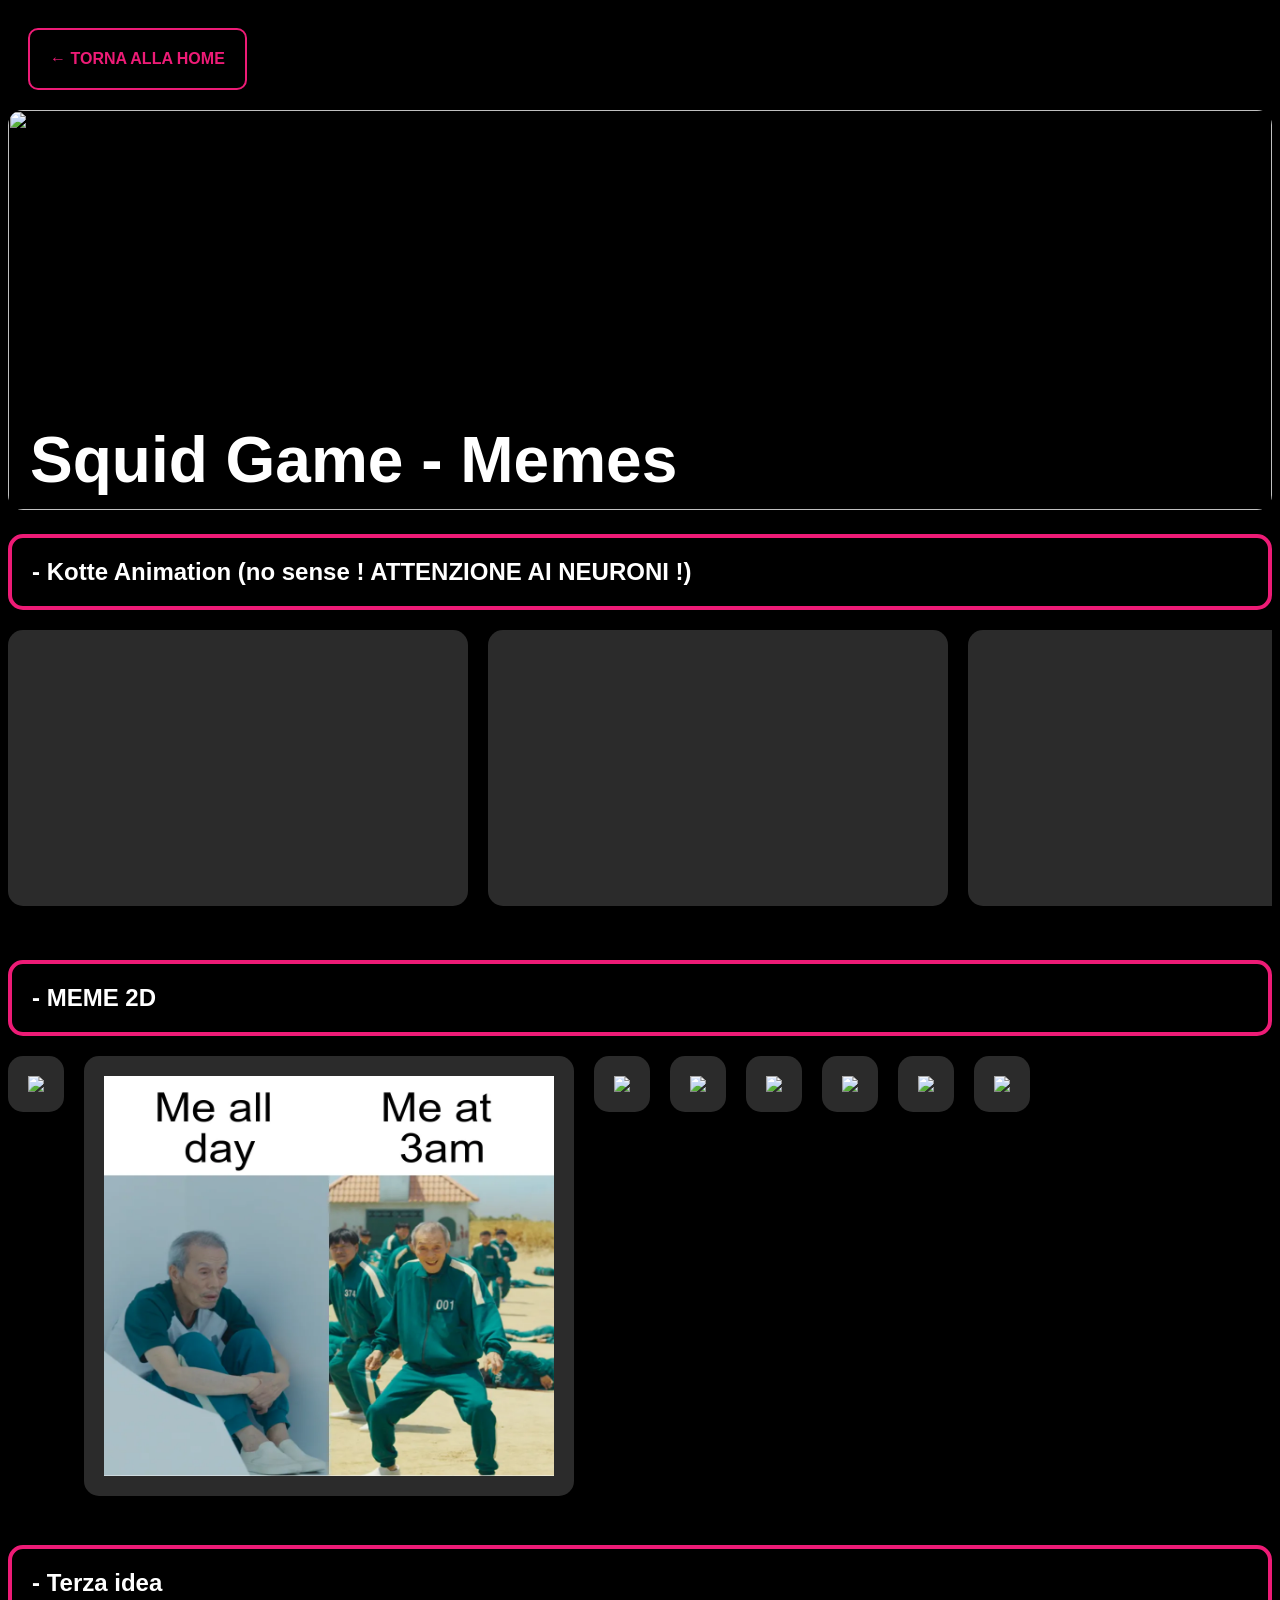
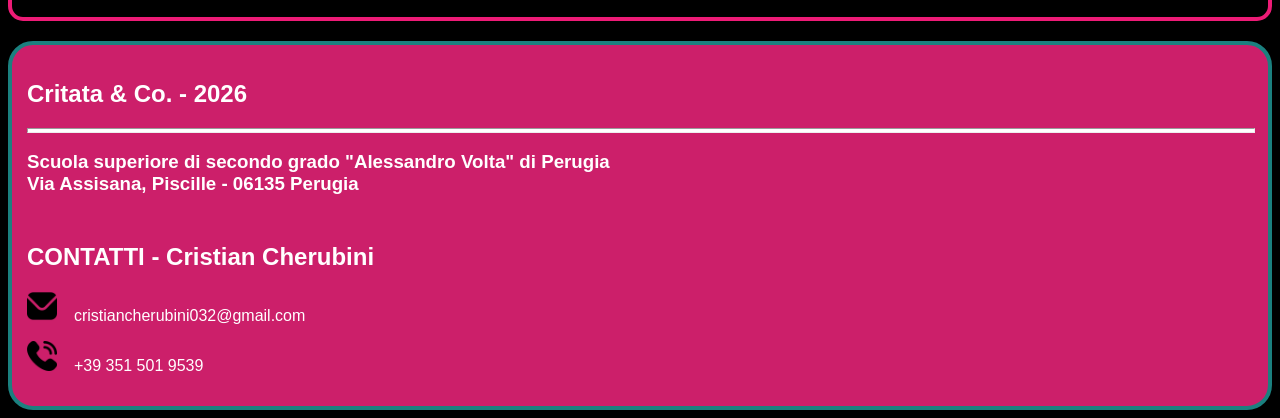
==== Memes_Squid Game_Cherubini Cristian.html @ 35cc2a2b "update 7" ====
<!DOCTYPE html>

<html>
<head>
    <title>Squid Game - Memes</title>
    <link rel="stylesheet" href="style.css"></link>

</head>
<body>
    <bottone-ritorno>
        <a href="index.html" class="bottone-ritorno">
        ← Torna alla Home
        </a>
    </bottone-ritorno>

    <copertina>
        <div style="position: relative;">
            <img src="https://preview.redd.it/say-what-you-want-about-squid-game-but-the-memes-were-v0-v9hv1dfe3uhf1.jpeg?width=1080&crop=smart&auto=webp&s=a9c32e0784fd6d7e00e09c0ced7c9c6029d6d000" style="width: 100%; height: 400px; border-radius: 15px;">
        </div>

        <div style="position: absolute; top: 380px; left: 30px">
            <h1 style="font-size: 4em;">Squid Game - Memes</h1>
        </div>
        
    </copertina>
    
    <meme-KotteAnimation>
        <h2 style="border: 4px solid #ed1b76; padding: 20px; border-radius: 15px;">
            - Kotte Animation (no sense ! ATTENZIONE AI NEURONI !)</h2>
        <memi style="overflow-x: auto; display: flex; gap: 20px;">
            <meme>
                <iframe class="video-kotte-animation" src="https://www.youtube.com/embed/9klzZsVw-cQ?si=-LleW8IssR75I6QP" title="YouTube video player" frameborder="0" allow="accelerometer; autoplay; clipboard-write; encrypted-media; gyroscope; picture-in-picture; web-share" referrerpolicy="strict-origin-when-cross-origin" allowfullscreen></iframe>

            </meme>

            <meme>
                <iframe class="video-kotte-animation" src="https://www.youtube.com/embed/oEmEnJr5GO0?si=CHx406rPqBmdEGmS" title="YouTube video player" frameborder="0" allow="accelerometer; autoplay; clipboard-write; encrypted-media; gyroscope; picture-in-picture; web-share" referrerpolicy="strict-origin-when-cross-origin" allowfullscreen></iframe>

            </meme>

            <meme>
                <iframe class="video-kotte-animation" src="https://www.youtube.com/embed/OZtBpbt9s6Y?si=byZkZic_1_fby0-E" title="YouTube video player" frameborder="0" allow="accelerometer; autoplay; clipboard-write; encrypted-media; gyroscope; picture-in-picture; web-share" referrerpolicy="strict-origin-when-cross-origin" allowfullscreen></iframe>
            </meme>

    </meme-KotteAnimation>

    <meme-2D>
        <h2 style="border: 4px solid #ed1b76; padding: 20px; border-radius: 15px;">
            - MEME 2D</h2>
        <memi style="overflow-x: auto; display: flex; gap: 20px; padding-bottom: 10px;">
            <meme>
                <img src="https://i.ytimg.com/vi/afd5glFFVA4/hq720.jpg?sqp=-oaymwEhCK4FEIIDSFryq4qpAxMIARUAAAAAGAElAADIQj0AgKJD&rs=AOn4CLDQDwJGVxA4q3r6acAvyRs9rsh2sQ">
            
            </meme>

            <meme>
                <img src="/resources/squid-game-old-man-sitting-meme-template-full-489fe5cd.webp"> 

            </meme>

            <meme>
                <img src="https://preview.redd.it/2byaw34p6ot71.jpg?auto=webp&s=5585c313e37d813d7b2068fe7b6f94cbc3bb2fff"> 

            </meme>

            <meme>
                <img src="https://i.imgflip.com/5uczy8.jpg"> 

            </meme>

            <meme>
                <img src="https://static0.srcdn.com/wordpress/wp-content/uploads/2021/10/Squid-Game-meme.jpg?q=50&fit=crop&w=825&dpr=1.5"> 

            </meme>

            <meme>
                <img src="https://i.imgflip.com/9h7ed8.jpg"> 

            </meme>

            <meme>
                <img src="https://b3666184.smushcdn.com/3666184/wp-content/uploads/2025/01/squid-game-meme-50-20250121.jpg?lossy=2&strip=1&webp=1"> 

            </meme>

            <meme>
                <img src="https://lede-admin.dailydot.com/wp-content/uploads/sites/69/2025/01/squid-game-season-2-5.jpg?w=710"> 

            </meme>

        </memi>

    </meme-2D>

    <meme-terza-stagione>
        <h2 style="border: 4px solid #ed1b76; padding: 20px; border-radius: 15px;">
            - Terza idea</h2>
        <memi>
            <meme>


            </meme>

        </memi>


    </meme-terza-stagione>

    <Banner-finale>
        <informazioni-azienda>
            <h2>Critata & Co. - 2026</h2>
            <hr style="width: 100%; height: 3px; background-color: rgb(255, 255, 255);">
            <h3>Scuola superiore di secondo grado "Alessandro Volta" di Perugia <br>Via Assisana, Piscille - 06135 Perugia</h3>

            <h2><br>CONTATTI - Cristian Cherubini</h2>
            <contatti>
                <contatto>
                    <p><img src="resources/envelope.png"> &ensp; cristiancherubini032@gmail.com</p>

                </contatto>
                <contatto>
                    <p><img src="resources/phone-call.png"> &ensp; +39 351 501 9539</p>

                </contatto>

            </contatti>

        </informazioni-azienda>

    </Banner-finale>

</body>

</html>
---- style.css ----
body {
    background-color: rgb(0, 0, 0);
    color: white;
    font-family: Arial, Helvetica, sans-serif;
    }

    /* Nascondi scrollbar orizzontale */
    teaser, episodi, personaggi-SquidGame::-webkit-scrollbar {
        display: none;
    }
    episodi, personaggi-SquidGame {
        -ms-overflow-style: none;
        scrollbar-width: none; 
    }

    /* Stagioni ed episodi */
    .titolo {
        border: 4px solid #ed1b76; 
        padding: 20px; 
        border-radius: 15px;
    }
    .teaser {
        border: 2px solid #249f9c; 
        padding: 10px; 
        border-radius: 15px;
    }

    .episodi {
        display: flex; 
        align-items: center; 
        gap: 20px; 
        overflow-x: auto;
    }

    singolo-episodio {
        background-color: #2b2b2b; 
        padding: 20px; 
        border-radius: 15px; 
        gap: 20px; 
        margin-bottom: 30px; 
        height: 360px;
    }
    singolo-episodio img {
        border-radius: 10px;
    }
    iframe {
        width: 373px; height: 210px; /*grandezza video 1,2,3 stagione*/
    }

    /* Personaggi */
    .buoni-cattivi {
        border: 2px solid #249f9c; 
        padding: 10px; 
        border-radius: 15px;
    }
    
    singolo-personaggio-principale img {
        width: 270px;
        height: 270px;
        border-radius: 10px;
    }

    .comparse, .secondari, .principali {
        border: 2px solid #ff4500; 
        padding: 10px; 
        border-radius: 15px;
    }
    .personaggi-comparse, .personaggi-secondari {
        display: flex;
        gap: 20px;
        overflow-x: auto;
    }
    .singola-comparsa, .singolo-personaggio-secondario {
        background-color: #2b2b2b;
        padding: 20px;
        border-radius: 15px;
        margin-bottom: 30px;
        min-height: 360px;
        width: 300px;
    }
    .singola-comparsa img, .singolo-personaggio-secondario img {
        width: 100%;
        border-radius: 10px;
    }

    /* Bottoni */
    sezione-link-memes {
        display: flex; 
        justify-content: flex-end; 
        padding: 20px 40px;
    }
    .bottone-meme {
        background-color: #ed1b76;
        color: white;
        padding: 20px;
        border-radius: 10px;
        font-weight: bold;
        border: 2px solid transparent;
        transition: all 0.4s;

        text-transform: uppercase; /* trasforma il testo in MAIUSCOLO */

        text-decoration: none; /*rimuove la sottolineatura*/
        justify-content: flex-end;
    }
    .bottone-meme:hover {
        background-color: black;
        border-color: #ed1b76;
        color: #ed1b76;
        transform: scale(1.10);
        justify-content: flex-end;
    }

    .bottone-ritorno, .bottone-spoiler {
        display: inline-block;
        background-color: transparent;
        color: #ed1b76;
        padding: 20px;
        border: 2px solid #ed1b76;
        border-radius: 10px;
        font-family: Arial, sans-serif;
        font-weight: bold;
        transition: 0.4s;
        margin: 20px;

        text-transform: uppercase; /* trasforma il testo in MAIUSCOLO */

        text-decoration: none; /*rimuove la sottolineatura*/
    }
    .bottone-ritorno:hover, .bottone-spoiler:hover {
        background-color: #ed1b76;
        color: white;
        transform: scale(1.10);
    }


    /*Memes*/
    .video-kotte-animation {
        width: 420px; 
        height: 236.25px; 
        background-color: #2b2b2b; 
        padding: 20px; 
        border-radius: 15px; 
        margin-bottom: 30px;
    }

    meme img {
        background-color: #2b2b2b; 
        padding: 20px; 
        border-radius: 15px;
        margin-bottom: 15px;
        width: 450px;
        max-height: 400px;
    }

    /* Banner finale */
    informazioni-azienda {
        background-color: #cc1f6a; height: auto; width: auto; display:block; padding: 15px; border-radius: 25px; border: 4px solid #1b807f;
    }
    contatto img {
        width: 30px; 
        height: 30px;
    }
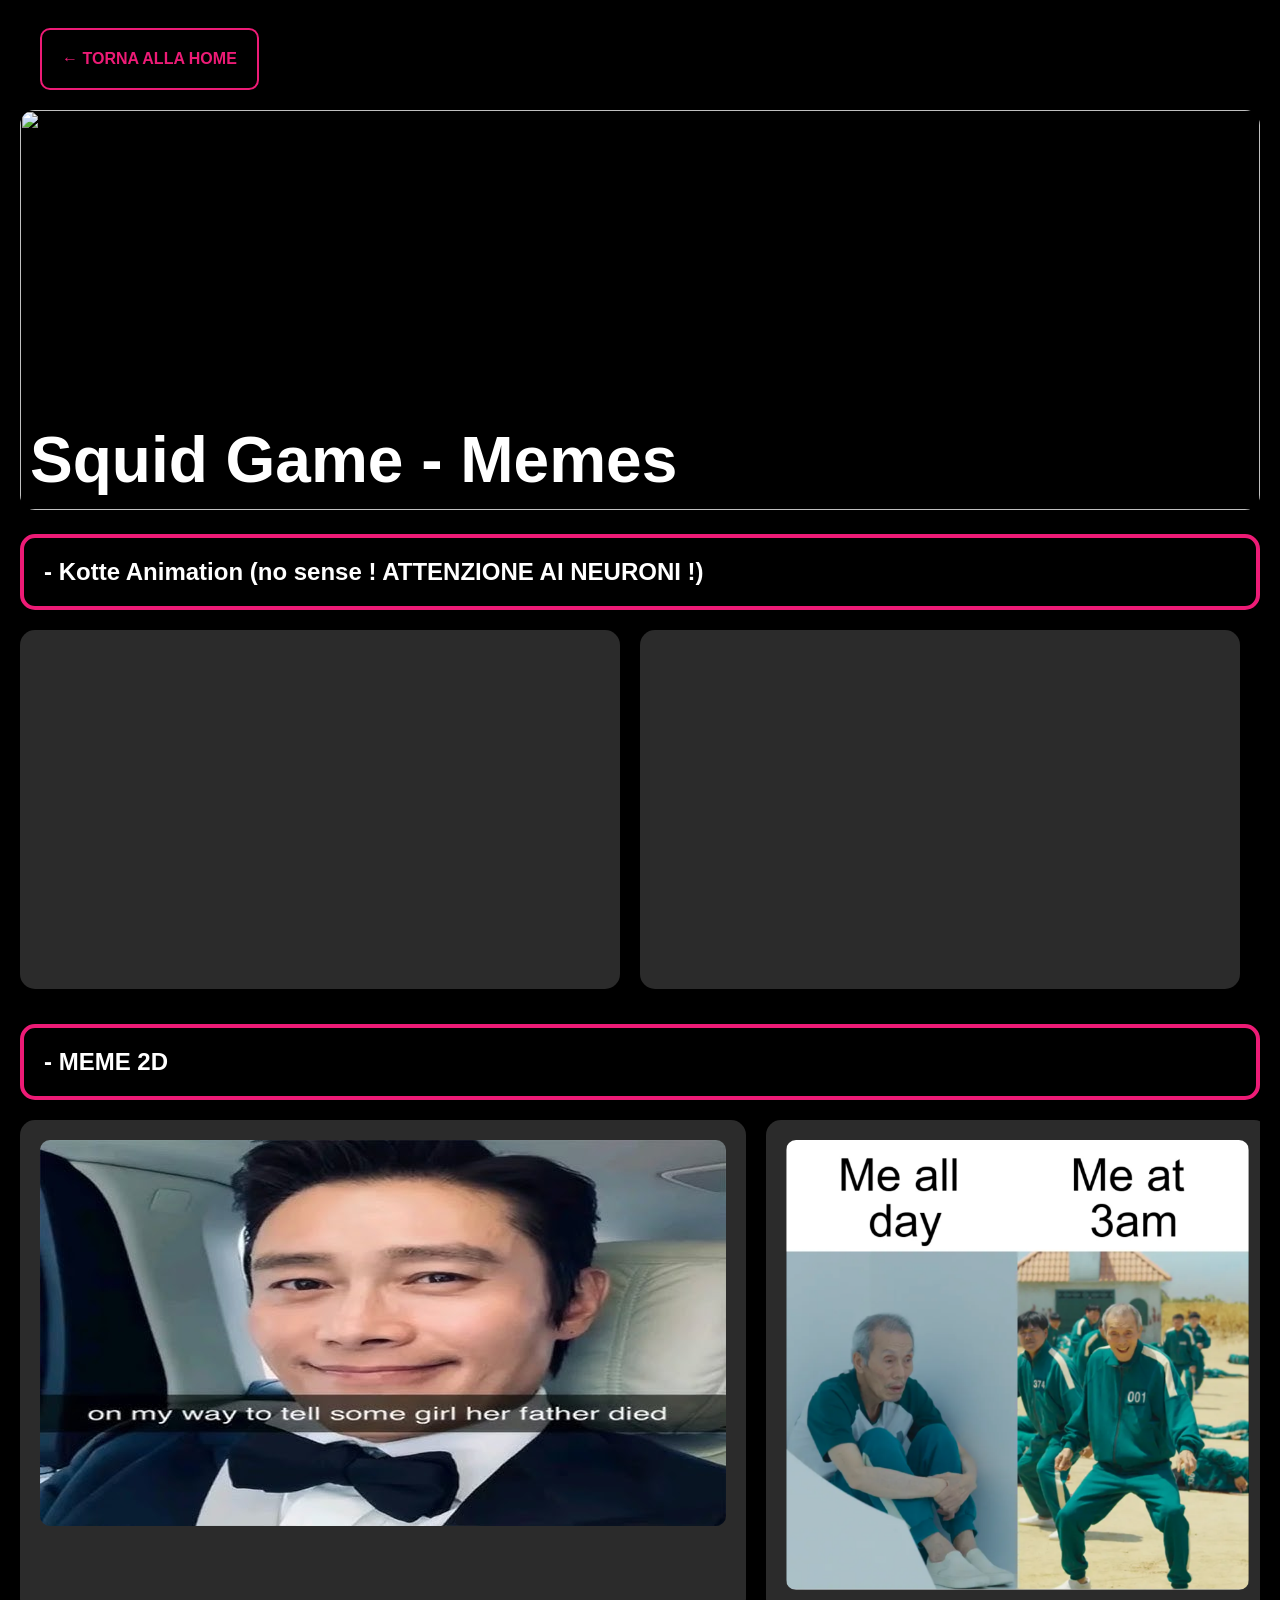
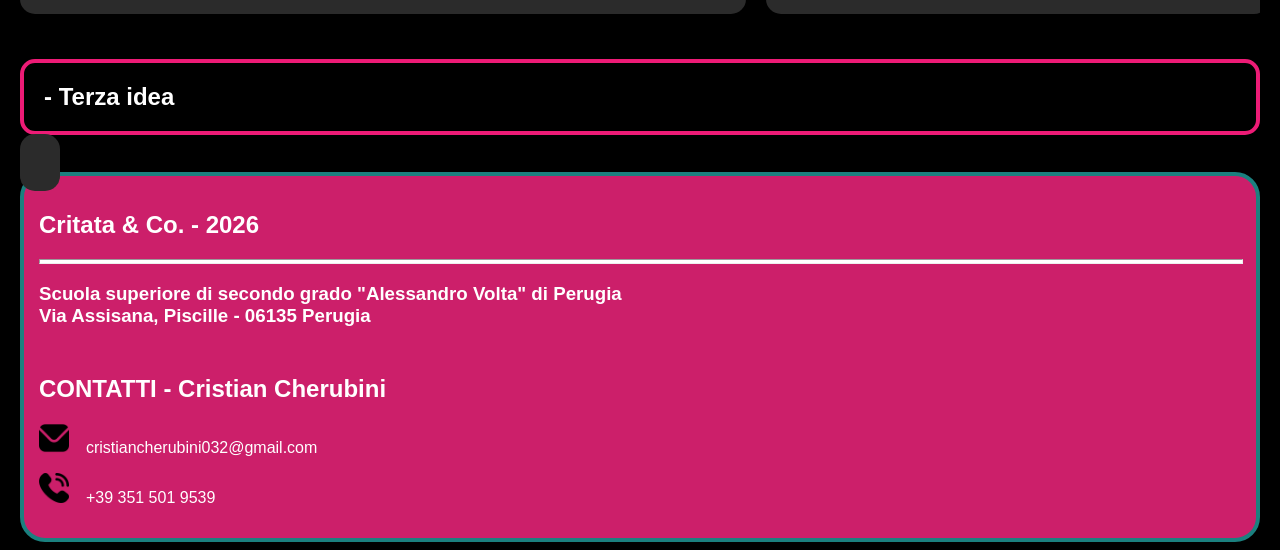
==== commit 1ed5f766: "update 12" ====
--- a/Memes_Squid Game_Cherubini Cristian.html
+++ b/Memes_Squid Game_Cherubini Cristian.html
@@ -6,7 +6,12 @@
     <link rel="stylesheet" href="style.css"></link>
 
 </head>
+
 <body>
+    <audio autoplay loop>
+        <source src="resources/Pink Soldiers  Squid Game OST.mp3" type="audio/mpeg">
+    </audio>
+
     <bottone-ritorno>
         <a href="index.html" class="bottone-ritorno">
         ← Torna alla Home
@@ -29,17 +34,23 @@
             - Kotte Animation (no sense ! ATTENZIONE AI NEURONI !)</h2>
         <memi style="overflow-x: auto; display: flex; gap: 20px;">
             <meme>
-                <iframe class="video-kotte-animation" src="https://www.youtube.com/embed/9klzZsVw-cQ?si=-LleW8IssR75I6QP" title="YouTube video player" frameborder="0" allow="accelerometer; autoplay; clipboard-write; encrypted-media; gyroscope; picture-in-picture; web-share" referrerpolicy="strict-origin-when-cross-origin" allowfullscreen></iframe>
-
+                <iframe width="560" height="315" src="https://www.youtube.com/embed/9klzZsVw-cQ?si=-LleW8IssR75I6QP" title="YouTube video player" frameborder="0" allow="accelerometer; autoplay; clipboard-write; encrypted-media; gyroscope; picture-in-picture; web-share" referrerpolicy="strict-origin-when-cross-origin" allowfullscreen></iframe>
             </meme>
 
             <meme>
-                <iframe class="video-kotte-animation" src="https://www.youtube.com/embed/oEmEnJr5GO0?si=CHx406rPqBmdEGmS" title="YouTube video player" frameborder="0" allow="accelerometer; autoplay; clipboard-write; encrypted-media; gyroscope; picture-in-picture; web-share" referrerpolicy="strict-origin-when-cross-origin" allowfullscreen></iframe>
-
+                <iframe width="560" height="315" src="https://www.youtube.com/embed/oEmEnJr5GO0?si=CHx406rPqBmdEGmS" title="YouTube video player" frameborder="0" allow="accelerometer; autoplay; clipboard-write; encrypted-media; gyroscope; picture-in-picture; web-share" referrerpolicy="strict-origin-when-cross-origin" allowfullscreen></iframe>
             </meme>
 
             <meme>
-                <iframe class="video-kotte-animation" src="https://www.youtube.com/embed/OZtBpbt9s6Y?si=byZkZic_1_fby0-E" title="YouTube video player" frameborder="0" allow="accelerometer; autoplay; clipboard-write; encrypted-media; gyroscope; picture-in-picture; web-share" referrerpolicy="strict-origin-when-cross-origin" allowfullscreen></iframe>
+                <iframe width="560" height="315" src="https://www.youtube.com/embed/OZtBpbt9s6Y?si=byZkZic_1_fby0-E" title="YouTube video player" frameborder="0" allow="accelerometer; autoplay; clipboard-write; encrypted-media; gyroscope; picture-in-picture; web-share" referrerpolicy="strict-origin-when-cross-origin" allowfullscreen></iframe>
+            </meme>
+
+            <meme>
+                <iframe width="560" height="315" src="https://www.youtube.com/embed/Tj5OkhsTjvg?si=uGmWGyQE2i1qz3CY" title="YouTube video player" frameborder="0" allow="accelerometer; autoplay; clipboard-write; encrypted-media; gyroscope; picture-in-picture; web-share" referrerpolicy="strict-origin-when-cross-origin" allowfullscreen></iframe>
+            </meme>
+
+            <meme>
+                <iframe width="560" height="315" src="https://www.youtube.com/embed/S8Z3gGqc7W4?si=zscD_8cjGZhln57d" title="YouTube video player" frameborder="0" allow="accelerometer; autoplay; clipboard-write; encrypted-media; gyroscope; picture-in-picture; web-share" referrerpolicy="strict-origin-when-cross-origin" allowfullscreen></iframe>
             </meme>
 
     </meme-KotteAnimation>
@@ -49,12 +60,12 @@
             - MEME 2D</h2>
         <memi style="overflow-x: auto; display: flex; gap: 20px; padding-bottom: 10px;">
             <meme>
-                <img src="https://i.ytimg.com/vi/afd5glFFVA4/hq720.jpg?sqp=-oaymwEhCK4FEIIDSFryq4qpAxMIARUAAAAAGAElAADIQj0AgKJD&rs=AOn4CLDQDwJGVxA4q3r6acAvyRs9rsh2sQ">
+                <img src="resources/hq720.jpg">
             
             </meme>
 
             <meme>
-                <img src="/resources/squid-game-old-man-sitting-meme-template-full-489fe5cd.webp"> 
+                <img src="resources/Screenshot 2026-05-16 alle 12.15.56.png"> 
 
             </meme>
 
@@ -115,11 +126,11 @@
             <h2><br>CONTATTI - Cristian Cherubini</h2>
             <contatti>
                 <contatto>
-                    <p><img src="resources/envelope.png"> &ensp; cristiancherubini032@gmail.com</p>
+                    <p><a href="Spoiler warning.html" class="bottone-warning"><img src="resources/envelope.png"></a> &ensp; cristiancherubini032@gmail.com</p>
 
                 </contatto>
                 <contatto>
-                    <p><img src="resources/phone-call.png"> &ensp; +39 351 501 9539</p>
+                    <p><a href="Spoiler warning.html" class="bottone-warning"><img src="resources/phone-call.png"></a> &ensp; +39 351 501 9539</p>
 
                 </contatto>
 
--- a/style.css
+++ b/style.css
@@ -2,88 +2,14 @@
     background-color: rgb(0, 0, 0);
     color: white;
     font-family: Arial, Helvetica, sans-serif;
-    }
-
-    /* Nascondi scrollbar orizzontale */
-    teaser, episodi, personaggi-SquidGame::-webkit-scrollbar {
-        display: none;
-    }
-    episodi, personaggi-SquidGame {
-        -ms-overflow-style: none;
-        scrollbar-width: none; 
-    }
-
-    /* Stagioni ed episodi */
-    .titolo {
-        border: 4px solid #ed1b76; 
-        padding: 20px; 
-        border-radius: 15px;
-    }
-    .teaser {
-        border: 2px solid #249f9c; 
-        padding: 10px; 
-        border-radius: 15px;
-    }
-
-    .episodi {
-        display: flex; 
-        align-items: center; 
-        gap: 20px; 
-        overflow-x: auto;
-    }
-
-    singolo-episodio {
-        background-color: #2b2b2b; 
-        padding: 20px; 
-        border-radius: 15px; 
-        gap: 20px; 
-        margin-bottom: 30px; 
-        height: 360px;
-    }
-    singolo-episodio img {
-        border-radius: 10px;
-    }
-    iframe {
-        width: 373px; height: 210px; /*grandezza video 1,2,3 stagione*/
-    }
-
-    /* Personaggi */
-    .buoni-cattivi {
-        border: 2px solid #249f9c; 
-        padding: 10px; 
-        border-radius: 15px;
-    }
-    
-    singolo-personaggio-principale img {
-        width: 270px;
-        height: 270px;
-        border-radius: 10px;
-    }
-
-    .comparse, .secondari, .principali {
-        border: 2px solid #ff4500; 
-        padding: 10px; 
-        border-radius: 15px;
-    }
-    .personaggi-comparse, .personaggi-secondari {
-        display: flex;
-        gap: 20px;
-        overflow-x: auto;
-    }
-    .singola-comparsa, .singolo-personaggio-secondario {
-        background-color: #2b2b2b;
-        padding: 20px;
-        border-radius: 15px;
-        margin-bottom: 30px;
-        min-height: 360px;
-        width: 300px;
-    }
-    .singola-comparsa img, .singolo-personaggio-secondario img {
-        width: 100%;
-        border-radius: 10px;
-    }
+    margin-left: 20px;
+    margin-right: 20px;
+    }
+
+/* - - - - - - - - - - - - - - - - - - - - - - - - - - - - - - - - - - - - - - - - - - - - - - - - - - - - - - - - - - - /*
 
     /* Bottoni */
+
     sezione-link-memes {
         display: flex; 
         justify-content: flex-end; 
@@ -109,6 +35,7 @@
         color: #ed1b76;
         transform: scale(1.10);
         justify-content: flex-end;
+        box-shadow: 0px 5px 35px rgb(237, 27, 118)
     }
 
     .bottone-ritorno, .bottone-spoiler {
@@ -131,29 +58,196 @@
         background-color: #ed1b76;
         color: white;
         transform: scale(1.10);
-    }
-
-
-    /*Memes*/
-    .video-kotte-animation {
-        width: 420px; 
-        height: 236.25px; 
+        box-shadow: 0px 5px 35px rgb(237, 27, 118)
+    }
+
+/* - - - - - - - - - - - - - - - - - - - - - - - - - - - - - - - - - - - - - - - - - - - - - - - - - - - - - - - - - - - /*
+
+    /* Nascondi scrollbar orizzontale */
+
+    body::-webkit-scrollbar {
+        display: none;
+    }
+    body {
+        -ms-overflow-style: none;
+        scrollbar-width: none; 
+    }
+
+/* - - - - - - - - - - - - - - - - - - - - - - - - - - - - - - - - - - - - - - - - - - - - - - - - - - - - - - - - - - - /*
+
+    /* Stagioni ed episodi */
+
+    .titolo {
+        border: 4px solid #ed1b76; 
+        padding: 20px; 
+        border-radius: 15px;
+
+        box-shadow: 0px 5px 35px rgb(237, 27, 118)
+    }
+    .teaser {
+        border: 2px solid #249f9c; 
+        padding: 10px; 
+        border-radius: 15px;
+
+        box-shadow: 0px 5px 15px rgb(36, 159, 156)
+    }
+
+    .episodi {
+        display: flex; 
+        align-items: center; 
+        gap: 20px; 
+        overflow-x: auto;
+    }
+
+    singolo-episodio {
+        background-color: #2b2b2b;
+        border-radius: 15px; 
+        padding: 20px; 
+        gap: 30px; 
+        margin-bottom: 15px; 
+        margin-top: 15px;
+        height: 360px;
+
+        transition: all 0.5s;
+    }
+    singolo-episodio img {
+        border-radius: 10px;
+    }
+    singolo-episodio:hover {
+        transform: scale(1.15);
+        margin-top: 50px;
+        margin-bottom: 50px;
+        border: #ed1b76 solid 4px;
+        margin-left: 60px;
+        margin-right: 60px;
+        background-color: #1e8583;
+        box-shadow: 0px 5px 55px rgb(237, 27, 118)
+    }
+
+    teaser {
+        gap: 20px; 
+        display: flex; 
+        align-items: center; 
+        overflow-x: auto; 
+        margin-bottom: 60px;
+    }
+    teaser iframe {
+        width: 484.9px; height: 273px; /* grandezza video 1,2,3 stagione */
+        margin-top: 10px;
+    }
+
+/* - - - - - - - - - - - - - - - - - - - - - - - - - - - - - - - - - - - - - - - - - - - - - - - - - - - - - - - - - - - /*
+
+    /* Personaggi */
+
+    .buoni-cattivi {
+        border: 2px solid #249f9c; 
+        padding: 10px; 
+        border-radius: 15px;
+        box-shadow: 0px 5px 15px rgb(36, 159, 156);
+    }
+
+
+    singolo-personaggio-principale {
+        display: flex;
         background-color: #2b2b2b; 
-        padding: 20px; 
-        border-radius: 15px; 
+        border-radius: 15px;
+        padding: 20px; 
+        gap: 20px; 
         margin-bottom: 30px;
-    }
-
+        height: 270px;
+        
+        transition: all 0.5s;
+    }
+    singolo-personaggio-principale:hover {
+        transform: scale(1.20);
+        border: #ed1b76 solid 4px;
+        background-color: #1e8583;
+
+        margin-bottom: 70px;
+        margin-top: 70px;
+        margin-left: 100px;
+        margin-right: 100px;
+
+        box-shadow: 0px 5px 55px rgb(237, 27, 118)
+    }
+    singolo-personaggio-principale img {
+        width: 270px;
+        height: 270px;
+        border-radius: 10px;
+    }
+
+
+    .comparse, .secondari, .principali {
+        border: 2px solid #ff4500;
+        box-shadow: 0px 5px 35px rgb(255, 69, 0);
+        padding: 10px; 
+        border-radius: 15px;
+    }
+    .personaggi-comparse, .personaggi-secondari {
+        display: flex;
+        gap: 20px;
+        overflow-x: auto;
+    }
+
+
+    .singolo-personaggio-secondario {
+        background-color: #2b2b2b;
+        padding: 20px;
+        border-radius: 15px;
+        margin-bottom: 30px;
+        height: 490px;
+        width: 300px;
+        transition: all 0.5s;
+    }
+    .singola-comparsa {
+        background-color: #2b2b2b;
+        border-radius: 15px;
+        padding: 20px;
+        margin-bottom: 30px;
+        height: 450px;
+        width: 300px;
+        transition: all 0.5s;
+    }
+    .singola-comparsa:hover, .singolo-personaggio-secondario:hover {
+        transform: scale(1.10);
+        border: #ed1b76 solid 4px;
+        background-color: #1e8583;
+
+        margin-top: 45px;
+        margin-bottom: 45px;
+        margin-left: 30px;
+        margin-right: 30px;
+    
+        box-shadow: 0px 5px 55px rgb(237, 27, 118)
+    }
+    .singola-comparsa img, .singolo-personaggio-secondario img {
+        width: 100%;
+        border-radius: 10px;
+    }
+
+/* - - - - - - - - - - - - - - - - - - - - - - - - - - - - - - - - - - - - - - - - - - - - - - - - - - - - - - - - - - - /*
+
+    /* Meme */
+
+    meme {
+        background-color: #2b2b2b; 
+        padding: 20px; 
+        border-radius: 15px;
+        margin-bottom: 15px;
+        width: auto;
+        max-height: auto;
+    }
     meme img {
-        background-color: #2b2b2b; 
-        padding: 20px; 
-        border-radius: 15px;
-        margin-bottom: 15px;
-        width: 450px;
-        max-height: 400px;
-    }
+        border-radius: 10px;
+        max-width: 6767676767px;
+        max-height: 450px;
+    }
+
+/* - - - - - - - - - - - - - - - - - - - - - - - - - - - - - - - - - - - - - - - - - - - - - - - - - - - - - - - - - - - /*
 
     /* Banner finale */
+
     informazioni-azienda {
         background-color: #cc1f6a; height: auto; width: auto; display:block; padding: 15px; border-radius: 25px; border: 4px solid #1b807f;
     }
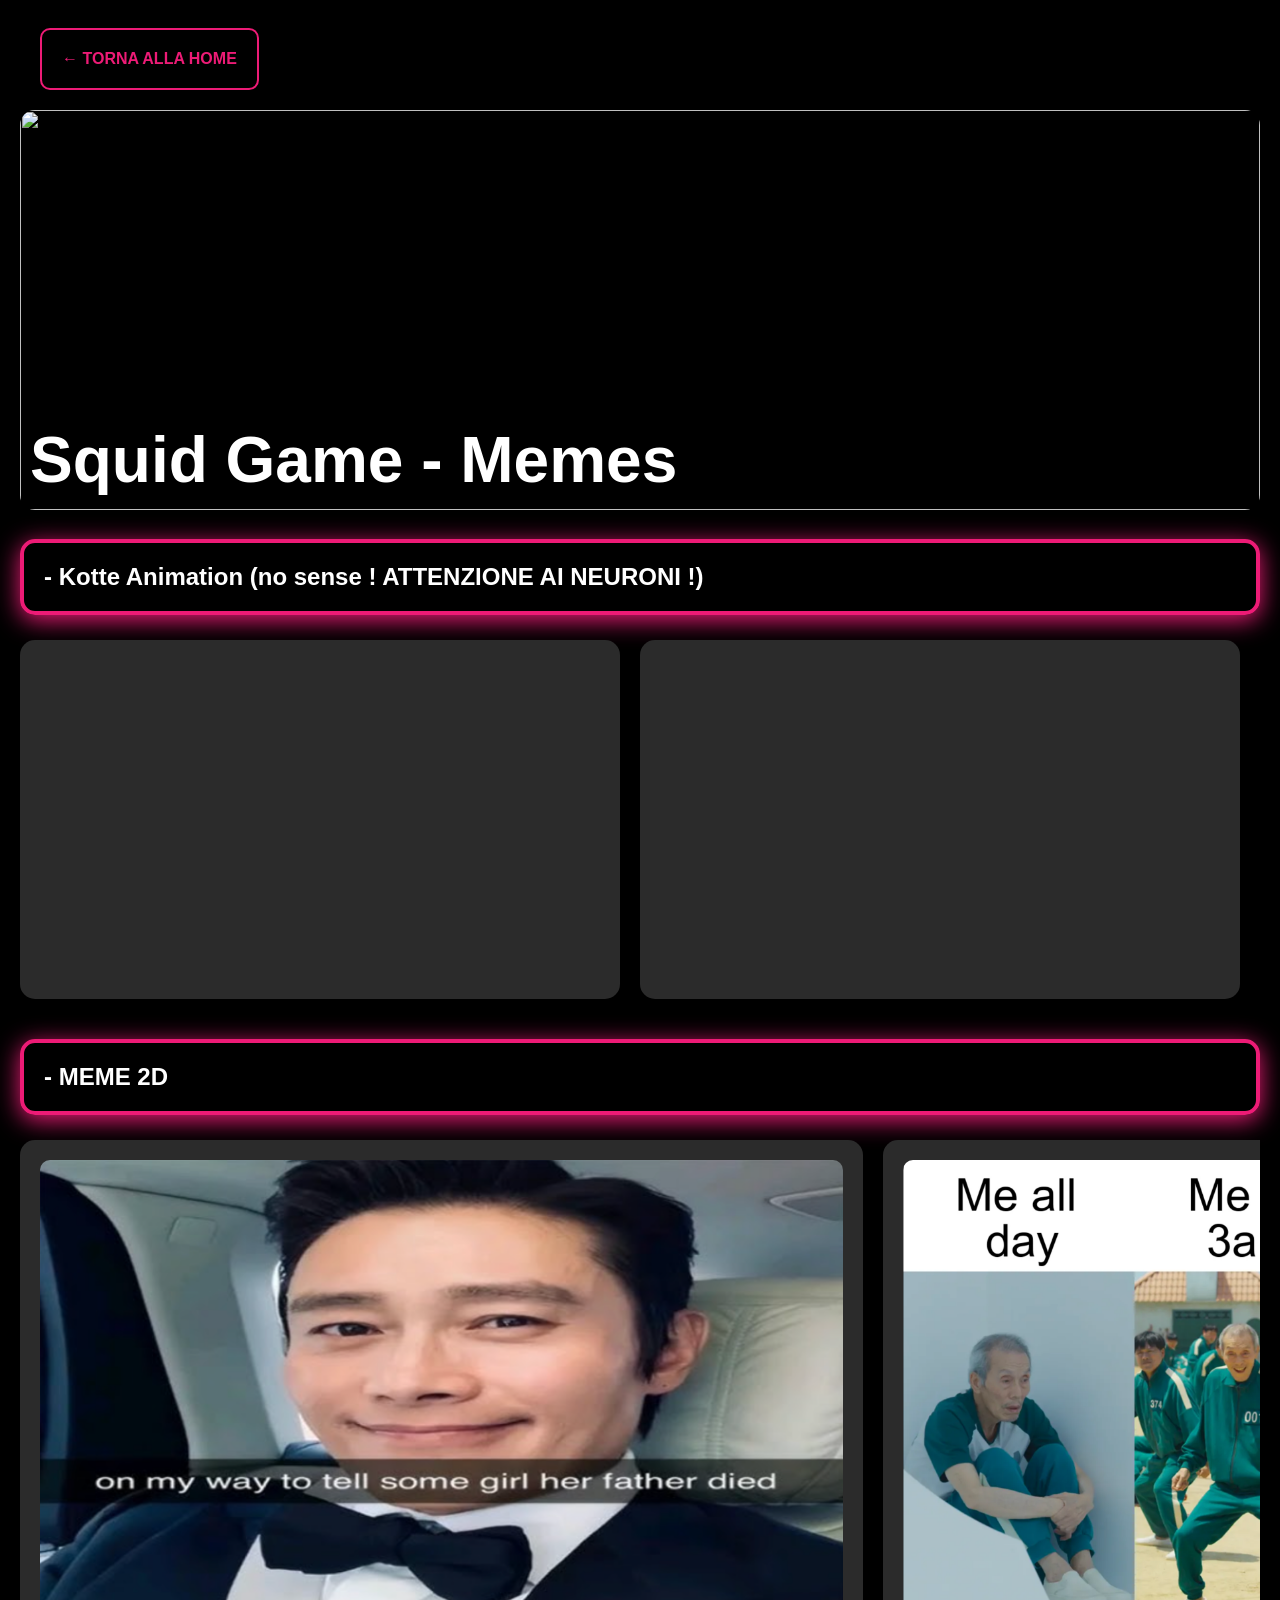
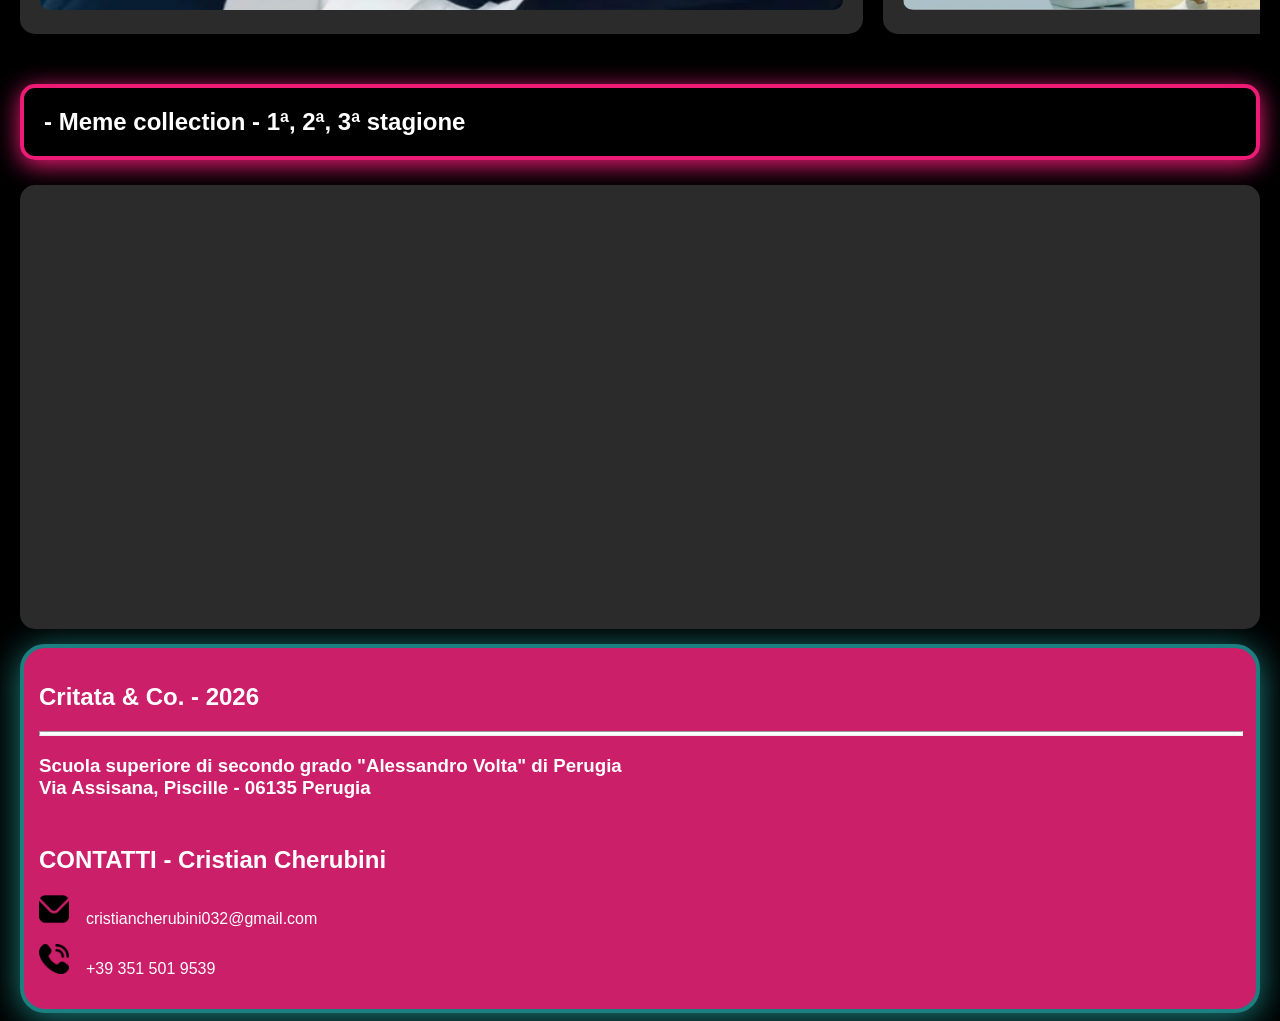
==== commit 19bbe7c9: "update 13" ====
--- a/Memes_Squid Game_Cherubini Cristian.html
+++ b/Memes_Squid Game_Cherubini Cristian.html
@@ -30,7 +30,7 @@
     </copertina>
     
     <meme-KotteAnimation>
-        <h2 style="border: 4px solid #ed1b76; padding: 20px; border-radius: 15px;">
+        <h2 class="titolo-meme">
             - Kotte Animation (no sense ! ATTENZIONE AI NEURONI !)</h2>
         <memi style="overflow-x: auto; display: flex; gap: 20px;">
             <meme>
@@ -56,11 +56,11 @@
     </meme-KotteAnimation>
 
     <meme-2D>
-        <h2 style="border: 4px solid #ed1b76; padding: 20px; border-radius: 15px;">
+        <h2 class="titolo-meme">
             - MEME 2D</h2>
         <memi style="overflow-x: auto; display: flex; gap: 20px; padding-bottom: 10px;">
             <meme>
-                <img src="resources/hq720.jpg">
+                <img src="resources/Screenshot 2026-05-16 alle 12.50.47.png">
             
             </meme>
 
@@ -99,17 +99,21 @@
 
             </meme>
 
+            <meme>
+                <img src="https://i.imgflip.com/afbebk.jpg"> 
+
+            </meme>
+
         </memi>
 
     </meme-2D>
 
     <meme-terza-stagione>
-        <h2 style="border: 4px solid #ed1b76; padding: 20px; border-radius: 15px;">
-            - Terza idea</h2>
-        <memi>
+        <h2 class="titolo-meme">
+            - Meme collection - 1ª, 2ª, 3ª stagione</h2>
+        <memi style="display: flex;">
             <meme>
-
-
+                <iframe class="video-meme-completo" src="https://www.youtube.com/embed/CsIKbtjATiU?si=zbNp9TUY1_dchSby" title="YouTube video player" frameborder="0" allow="accelerometer; autoplay; clipboard-write; encrypted-media; gyroscope; picture-in-picture; web-share" referrerpolicy="strict-origin-when-cross-origin" allowfullscreen></iframe>
             </meme>
 
         </memi>
--- a/style.css
+++ b/style.css
@@ -124,6 +124,21 @@
         box-shadow: 0px 5px 55px rgb(237, 27, 118)
     }
 
+    table {
+        width: 100%;
+        
+
+        border: 2px solid #1b41ed;
+        box-shadow: 0px 5px 35px rgb(27, 65, 237);
+        border-radius: 15px;
+    }
+
+    table, th, td {
+        
+        border: 1px solid #1b41ed;
+        border-collapse: collapse;
+    }
+
     teaser {
         gap: 20px; 
         display: flex; 
@@ -230,13 +245,26 @@
 
     /* Meme */
 
+    .titolo-meme {
+        border: 4px solid #ed1b76; 
+        box-shadow: 0px 5px 25px rgb(237, 27, 118); 
+        padding: 20px; 
+        border-radius: 15px; 
+
+        margin-top: 25px; 
+        margin-bottom: 25px;
+    }
+
     meme {
         background-color: #2b2b2b; 
         padding: 20px; 
         border-radius: 15px;
         margin-bottom: 15px;
-        width: auto;
+        width: 676767px;
         max-height: auto;
+    }
+    meme iframe {
+        border-radius: 10px;
     }
     meme img {
         border-radius: 10px;
@@ -244,12 +272,25 @@
         max-height: 450px;
     }
 
+    .video-meme-completo {
+        border-radius: 10px;
+        width: 100%;
+        height: 400px;
+    }
+
 /* - - - - - - - - - - - - - - - - - - - - - - - - - - - - - - - - - - - - - - - - - - - - - - - - - - - - - - - - - - - /*
 
     /* Banner finale */
 
     informazioni-azienda {
-        background-color: #cc1f6a; height: auto; width: auto; display:block; padding: 15px; border-radius: 25px; border: 4px solid #1b807f;
+        background-color: #cc1f6a; 
+        height: auto; 
+        width: auto; 
+        display:block; 
+        padding: 15px; 
+        border-radius: 25px; 
+        border: 4px solid #1b807f;
+        box-shadow: 0px 5px 35px rgb(27, 128, 127)
     }
     contatto img {
         width: 30px; 
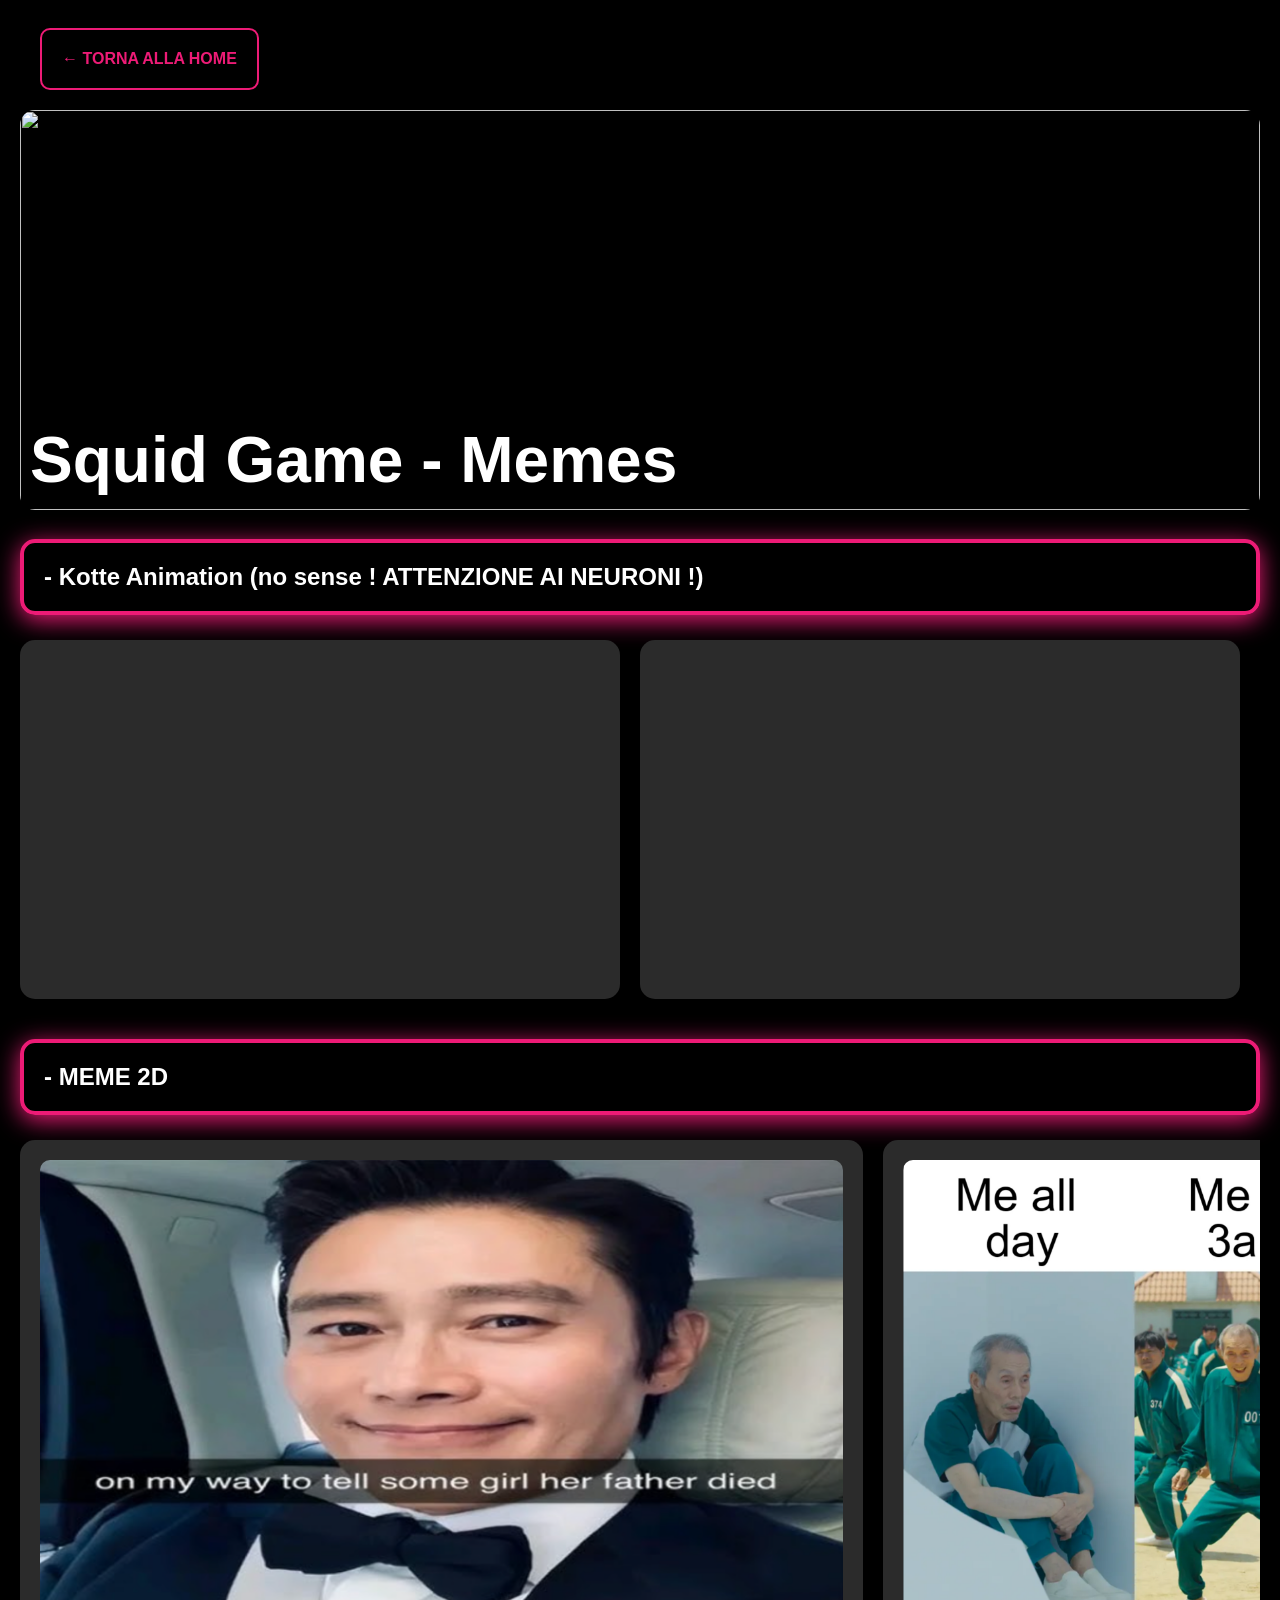
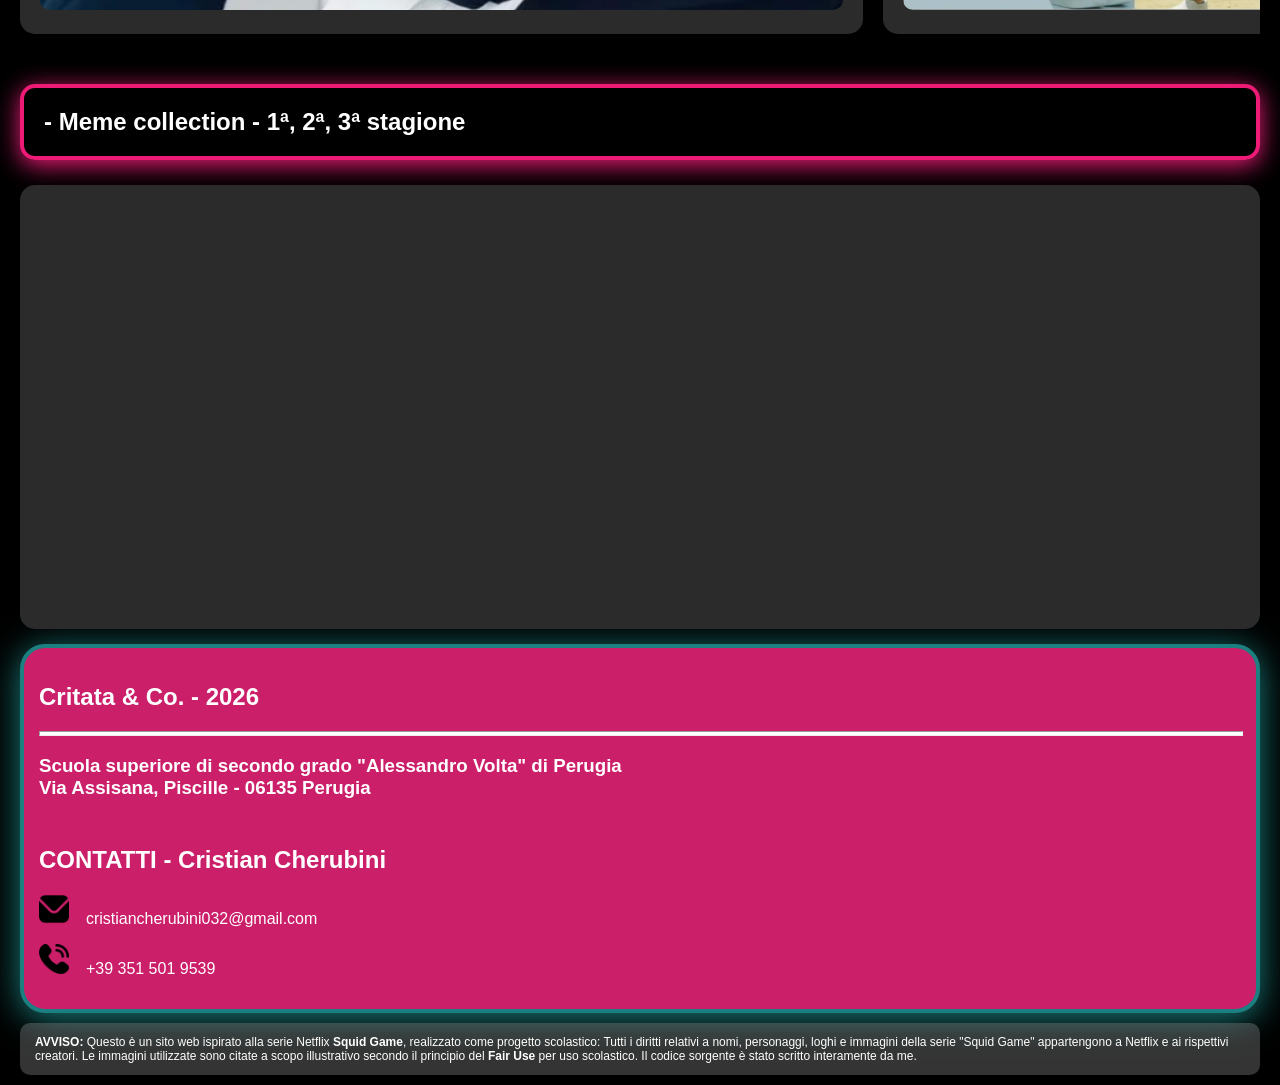
==== commit 559d031f: "update 18" ====
--- a/Memes_Squid Game_Cherubini Cristian.html
+++ b/Memes_Squid Game_Cherubini Cristian.html
@@ -9,7 +9,7 @@
 
 <body>
     <audio autoplay loop>
-        <source src="resources/Pink Soldiers  Squid Game OST.mp3" type="audio/mpeg">
+        <source src="resources/Soundtrak/ Soldiers  Squid Game OST.mp3" type="audio/mpeg">
     </audio>
 
     <bottone-ritorno>
@@ -141,6 +141,12 @@
             </contatti>
 
         </informazioni-azienda>
+        <copiraight style="display:flex; background-color: rgba(128, 128, 128, 0.408); margin-top: 10px; margin-bottom: 10px; padding-left: 15px;padding-right: 5px; border-radius: 10px;">
+            <p style="font-size: 12px;"><b>AVVISO:</b> Questo è un sito web ispirato alla serie Netflix <b>Squid Game</b>, realizzato come progetto scolastico:
+            Tutti i diritti relativi a nomi, personaggi, loghi e immagini della serie "Squid Game" appartengono a Netflix e ai rispettivi creatori.
+            Le immagini utilizzate sono citate a scopo illustrativo secondo il principio del <b>Fair Use</b> per uso scolastico.
+            Il codice sorgente è stato scritto interamente da me.</p>
+        </copiraight>
 
     </Banner-finale>
 
--- a/style.css
+++ b/style.css
@@ -61,17 +61,38 @@
         box-shadow: 0px 5px 35px rgb(237, 27, 118)
     }
 
+    .bottone-ritorno-spoiler {
+        background-color: #249f9c;
+        color: white;
+        padding: 20px;
+        border-radius: 10px;
+        font-weight: bold;
+        border: 2px solid transparent;
+        transition: all 0.4s;
+
+        text-transform: uppercase; /* trasforma il testo in MAIUSCOLO */
+
+        text-decoration: none; /*rimuove la sottolineatura*/
+        justify-content: flex-end;
+    }
+    .bottone-ritorno-spoiler:hover {
+        background-color: black;
+        border-color: #249f9c;
+        color: #249f9c;
+        transform: scale(1.10);
+        justify-content: flex-end;
+        box-shadow: 0px 5px 35px rgb(36, 159, 156)
+    }
+
 /* - - - - - - - - - - - - - - - - - - - - - - - - - - - - - - - - - - - - - - - - - - - - - - - - - - - - - - - - - - - /*
 
     /* Nascondi scrollbar orizzontale */
 
-    body::-webkit-scrollbar {
-        display: none;
-    }
-    body {
-        -ms-overflow-style: none;
-        scrollbar-width: none; 
-    }
+    html {
+        scrollbar-color: #ed1b76 #249f9c; 
+        scrollbar-width: thin; /* Rende la scrollbar più sottile */
+    }
+
 
 /* - - - - - - - - - - - - - - - - - - - - - - - - - - - - - - - - - - - - - - - - - - - - - - - - - - - - - - - - - - - /*
 
@@ -124,20 +145,40 @@
         box-shadow: 0px 5px 55px rgb(237, 27, 118)
     }
 
+
     table {
         width: 100%;
+        margin-top: 30px;
+        margin-bottom: 30px;
+        border-radius: 15px;
+        border: 1px solid #000000;
         
-
-        border: 2px solid #1b41ed;
-        box-shadow: 0px 5px 35px rgb(27, 65, 237);
-        border-radius: 15px;
-    }
-
-    table, th, td {
-        
-        border: 1px solid #1b41ed;
-        border-collapse: collapse;
-    }
+    }
+    th {
+        background-color: #1b41ed;
+        box-shadow: 0px 5px 45px rgb(27, 65, 237);
+        padding: 10px;
+        width: auto;
+        font-size: 17px;
+        padding: 10px;
+        border-radius: 10px;
+    }
+    td {
+        background-color: #2b2b2b;
+        color: white;
+        padding: 10px;
+        text-align: right;
+        font-size: 20px;
+        padding: 10px;
+        border-radius: 10px;
+        transition: all 0.5s;
+    }
+    td:hover {
+        background-color: #1e8583;
+        border: #ed1b76 solid 2px;
+        box-shadow: 0px 5px 25px rgb(237, 27, 118);
+    }
+
 
     teaser {
         gap: 20px; 
@@ -295,4 +336,21 @@
     contatto img {
         width: 30px; 
         height: 30px;
+    }
+
+    li {
+        font-size: 10px;
+    }
+
+/* - - - - - - - - - - - - - - - - - - - - - - - - - - - - - - - - - - - - - - - - - - - - - - - - - - - - - - - - - - - /*
+
+    /* Six Seven */
+    
+    .six-seven-img {
+        height: 100vh;
+        width: auto;
+        border-radius: 15px;
+    }
+    .six-seven-img:hover {
+        content:url(https://i.ibb.co/m5yX6CGQ/Whats-App-Image-2026-05-16-at-22-49-35.jpg);
     }
